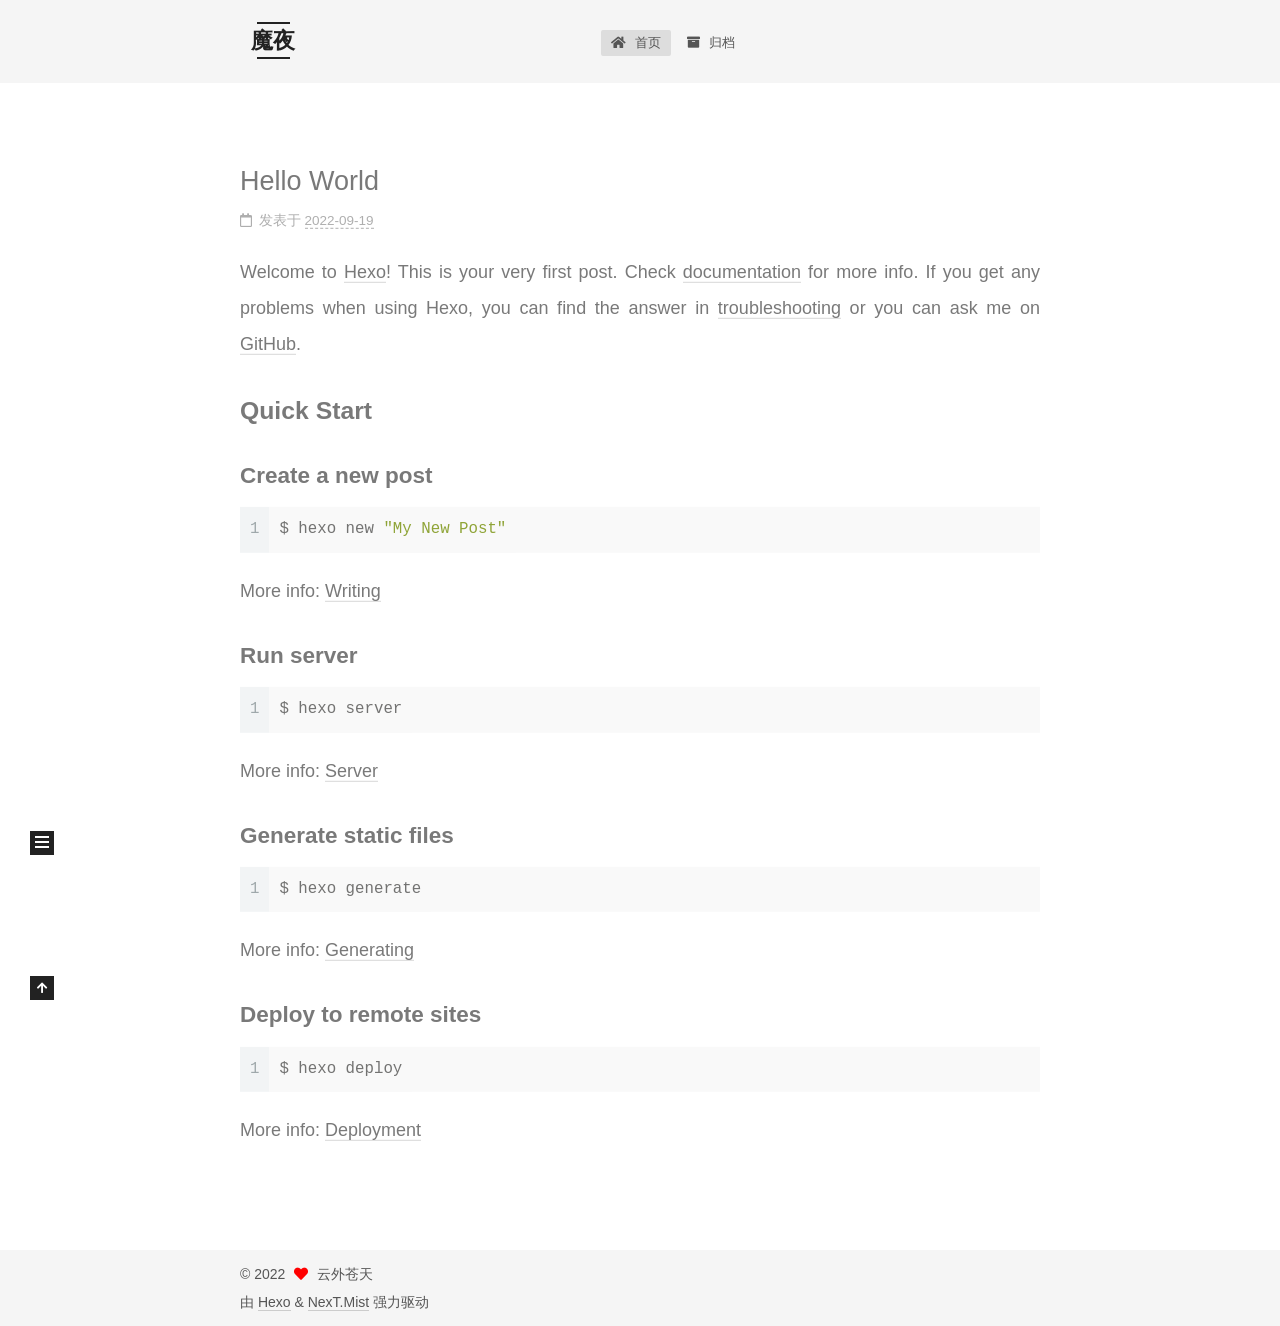
==== index.html @ d3fc6a9f "Site updated: 2022-09-19 22:16:06" ====
<!DOCTYPE html>
<html lang="zh-CN">
<head>
  <meta charset="UTF-8">
<meta name="viewport" content="width=device-width, initial-scale=1, maximum-scale=2">
<meta name="theme-color" content="#222">
<meta name="generator" content="Hexo 6.3.0">
  <link rel="apple-touch-icon" sizes="180x180" href="/images/apple-touch-icon-next.png">
  <link rel="icon" type="image/png" sizes="32x32" href="/images/favicon-32x32-next.png">
  <link rel="icon" type="image/png" sizes="16x16" href="/images/favicon-16x16-next.png">
  <link rel="mask-icon" href="/images/logo.svg" color="#222">

<link rel="stylesheet" href="/css/main.css">


<link rel="stylesheet" href="/lib/font-awesome/css/all.min.css">

<script id="hexo-configurations">
    var NexT = window.NexT || {};
    var CONFIG = {"hostname":"example.com","root":"/","scheme":"Mist","version":"7.8.0","exturl":false,"sidebar":{"position":"left","display":"post","padding":18,"offset":12,"onmobile":false},"copycode":{"enable":false,"show_result":false,"style":null},"back2top":{"enable":true,"sidebar":false,"scrollpercent":false},"bookmark":{"enable":false,"color":"#222","save":"auto"},"fancybox":false,"mediumzoom":false,"lazyload":false,"pangu":false,"comments":{"style":"tabs","active":null,"storage":true,"lazyload":false,"nav":null},"algolia":{"hits":{"per_page":10},"labels":{"input_placeholder":"Search for Posts","hits_empty":"We didn't find any results for the search: ${query}","hits_stats":"${hits} results found in ${time} ms"}},"localsearch":{"enable":false,"trigger":"auto","top_n_per_article":1,"unescape":false,"preload":false},"motion":{"enable":true,"async":false,"transition":{"post_block":"fadeIn","post_header":"slideDownIn","post_body":"slideDownIn","coll_header":"slideLeftIn","sidebar":"slideUpIn"}}};
  </script>

  <meta name="description" content="个人博客，记录技术学习">
<meta property="og:type" content="website">
<meta property="og:title" content="魔夜">
<meta property="og:url" content="http://example.com/index.html">
<meta property="og:site_name" content="魔夜">
<meta property="og:description" content="个人博客，记录技术学习">
<meta property="og:locale" content="zh_CN">
<meta property="article:author" content="云外苍天">
<meta name="twitter:card" content="summary">

<link rel="canonical" href="http://example.com/">


<script id="page-configurations">
  // https://hexo.io/docs/variables.html
  CONFIG.page = {
    sidebar: "",
    isHome : true,
    isPost : false,
    lang   : 'zh-CN'
  };
</script>

  <title>魔夜</title>
  






  <noscript>
  <style>
  .use-motion .brand,
  .use-motion .menu-item,
  .sidebar-inner,
  .use-motion .post-block,
  .use-motion .pagination,
  .use-motion .comments,
  .use-motion .post-header,
  .use-motion .post-body,
  .use-motion .collection-header { opacity: initial; }

  .use-motion .site-title,
  .use-motion .site-subtitle {
    opacity: initial;
    top: initial;
  }

  .use-motion .logo-line-before i { left: initial; }
  .use-motion .logo-line-after i { right: initial; }
  </style>
</noscript>

</head>

<body itemscope itemtype="http://schema.org/WebPage">
  <div class="container use-motion">
    <div class="headband"></div>

    <header class="header" itemscope itemtype="http://schema.org/WPHeader">
      <div class="header-inner"><div class="site-brand-container">
  <div class="site-nav-toggle">
    <div class="toggle" aria-label="切换导航栏">
      <span class="toggle-line toggle-line-first"></span>
      <span class="toggle-line toggle-line-middle"></span>
      <span class="toggle-line toggle-line-last"></span>
    </div>
  </div>

  <div class="site-meta">

    <a href="/" class="brand" rel="start">
      <span class="logo-line-before"><i></i></span>
      <h1 class="site-title">魔夜</h1>
      <span class="logo-line-after"><i></i></span>
    </a>
  </div>

  <div class="site-nav-right">
    <div class="toggle popup-trigger">
    </div>
  </div>
</div>




<nav class="site-nav">
  <ul id="menu" class="main-menu menu">
        <li class="menu-item menu-item-home">

    <a href="/" rel="section"><i class="fa fa-home fa-fw"></i>首页</a>

  </li>
        <li class="menu-item menu-item-archives">

    <a href="/archives/" rel="section"><i class="fa fa-archive fa-fw"></i>归档</a>

  </li>
  </ul>
</nav>




</div>
    </header>

    
  <div class="back-to-top">
    <i class="fa fa-arrow-up"></i>
    <span>0%</span>
  </div>


    <main class="main">
      <div class="main-inner">
        <div class="content-wrap">
          

          <div class="content index posts-expand">
            
      
  
  
  <article itemscope itemtype="http://schema.org/Article" class="post-block" lang="zh-CN">
    <link itemprop="mainEntityOfPage" href="http://example.com/2022/09/19/hello-world/">

    <span hidden itemprop="author" itemscope itemtype="http://schema.org/Person">
      <meta itemprop="image" content="/images/avatar.gif">
      <meta itemprop="name" content="云外苍天">
      <meta itemprop="description" content="个人博客，记录技术学习">
    </span>

    <span hidden itemprop="publisher" itemscope itemtype="http://schema.org/Organization">
      <meta itemprop="name" content="魔夜">
    </span>
      <header class="post-header">
        <h2 class="post-title" itemprop="name headline">
          
            <a href="/2022/09/19/hello-world/" class="post-title-link" itemprop="url">Hello World</a>
        </h2>

        <div class="post-meta">
            <span class="post-meta-item">
              <span class="post-meta-item-icon">
                <i class="far fa-calendar"></i>
              </span>
              <span class="post-meta-item-text">发表于</span>

              <time title="创建时间：2022-09-19 08:40:41" itemprop="dateCreated datePublished" datetime="2022-09-19T08:40:41+08:00">2022-09-19</time>
            </span>

          

        </div>
      </header>

    
    
    
    <div class="post-body" itemprop="articleBody">

      
          <p>Welcome to <a target="_blank" rel="noopener" href="https://hexo.io/">Hexo</a>! This is your very first post. Check <a target="_blank" rel="noopener" href="https://hexo.io/docs/">documentation</a> for more info. If you get any problems when using Hexo, you can find the answer in <a target="_blank" rel="noopener" href="https://hexo.io/docs/troubleshooting.html">troubleshooting</a> or you can ask me on <a target="_blank" rel="noopener" href="https://github.com/hexojs/hexo/issues">GitHub</a>.</p>
<h2 id="Quick-Start"><a href="#Quick-Start" class="headerlink" title="Quick Start"></a>Quick Start</h2><h3 id="Create-a-new-post"><a href="#Create-a-new-post" class="headerlink" title="Create a new post"></a>Create a new post</h3><figure class="highlight bash"><table><tr><td class="gutter"><pre><span class="line">1</span><br></pre></td><td class="code"><pre><span class="line">$ hexo new <span class="string">&quot;My New Post&quot;</span></span><br></pre></td></tr></table></figure>

<p>More info: <a target="_blank" rel="noopener" href="https://hexo.io/docs/writing.html">Writing</a></p>
<h3 id="Run-server"><a href="#Run-server" class="headerlink" title="Run server"></a>Run server</h3><figure class="highlight bash"><table><tr><td class="gutter"><pre><span class="line">1</span><br></pre></td><td class="code"><pre><span class="line">$ hexo server</span><br></pre></td></tr></table></figure>

<p>More info: <a target="_blank" rel="noopener" href="https://hexo.io/docs/server.html">Server</a></p>
<h3 id="Generate-static-files"><a href="#Generate-static-files" class="headerlink" title="Generate static files"></a>Generate static files</h3><figure class="highlight bash"><table><tr><td class="gutter"><pre><span class="line">1</span><br></pre></td><td class="code"><pre><span class="line">$ hexo generate</span><br></pre></td></tr></table></figure>

<p>More info: <a target="_blank" rel="noopener" href="https://hexo.io/docs/generating.html">Generating</a></p>
<h3 id="Deploy-to-remote-sites"><a href="#Deploy-to-remote-sites" class="headerlink" title="Deploy to remote sites"></a>Deploy to remote sites</h3><figure class="highlight bash"><table><tr><td class="gutter"><pre><span class="line">1</span><br></pre></td><td class="code"><pre><span class="line">$ hexo deploy</span><br></pre></td></tr></table></figure>

<p>More info: <a target="_blank" rel="noopener" href="https://hexo.io/docs/one-command-deployment.html">Deployment</a></p>

      
    </div>

    
    
    
      <footer class="post-footer">
        <div class="post-eof"></div>
      </footer>
  </article>
  
  
  


  



          </div>
          

<script>
  window.addEventListener('tabs:register', () => {
    let { activeClass } = CONFIG.comments;
    if (CONFIG.comments.storage) {
      activeClass = localStorage.getItem('comments_active') || activeClass;
    }
    if (activeClass) {
      let activeTab = document.querySelector(`a[href="#comment-${activeClass}"]`);
      if (activeTab) {
        activeTab.click();
      }
    }
  });
  if (CONFIG.comments.storage) {
    window.addEventListener('tabs:click', event => {
      if (!event.target.matches('.tabs-comment .tab-content .tab-pane')) return;
      let commentClass = event.target.classList[1];
      localStorage.setItem('comments_active', commentClass);
    });
  }
</script>

        </div>
          
  
  <div class="toggle sidebar-toggle">
    <span class="toggle-line toggle-line-first"></span>
    <span class="toggle-line toggle-line-middle"></span>
    <span class="toggle-line toggle-line-last"></span>
  </div>

  <aside class="sidebar">
    <div class="sidebar-inner">

      <ul class="sidebar-nav motion-element">
        <li class="sidebar-nav-toc">
          文章目录
        </li>
        <li class="sidebar-nav-overview">
          站点概览
        </li>
      </ul>

      <!--noindex-->
      <div class="post-toc-wrap sidebar-panel">
      </div>
      <!--/noindex-->

      <div class="site-overview-wrap sidebar-panel">
        <div class="site-author motion-element" itemprop="author" itemscope itemtype="http://schema.org/Person">
  <p class="site-author-name" itemprop="name">云外苍天</p>
  <div class="site-description" itemprop="description">个人博客，记录技术学习</div>
</div>
<div class="site-state-wrap motion-element">
  <nav class="site-state">
      <div class="site-state-item site-state-posts">
          <a href="/archives/">
        
          <span class="site-state-item-count">1</span>
          <span class="site-state-item-name">日志</span>
        </a>
      </div>
  </nav>
</div>



      </div>

    </div>
  </aside>
  <div id="sidebar-dimmer"></div>


      </div>
    </main>

    <footer class="footer">
      <div class="footer-inner">
        

        

<div class="copyright">
  
  &copy; 
  <span itemprop="copyrightYear">2022</span>
  <span class="with-love">
    <i class="fa fa-heart"></i>
  </span>
  <span class="author" itemprop="copyrightHolder">云外苍天</span>
</div>
  <div class="powered-by">由 <a href="https://hexo.io/" class="theme-link" rel="noopener" target="_blank">Hexo</a> & <a href="https://mist.theme-next.org/" class="theme-link" rel="noopener" target="_blank">NexT.Mist</a> 强力驱动
  </div>

        








      </div>
    </footer>
  </div>

  
  <script src="/lib/anime.min.js"></script>
  <script src="/lib/velocity/velocity.min.js"></script>
  <script src="/lib/velocity/velocity.ui.min.js"></script>

<script src="/js/utils.js"></script>

<script src="/js/motion.js"></script>


<script src="/js/schemes/muse.js"></script>


<script src="/js/next-boot.js"></script>




  















  

  

</body>
</html>
---- css/main.css ----
:root {
  --body-bg-color: #fff;
  --content-bg-color: #f5f5f5;
  --card-bg-color: #f5f5f5;
  --text-color: #555;
  --blockquote-color: #666;
  --link-color: #555;
  --link-hover-color: #222;
  --brand-color: #222;
  --brand-hover-color: #222;
  --table-row-odd-bg-color: #f9f9f9;
  --table-row-hover-bg-color: #f5f5f5;
  --menu-item-bg-color: #ddd;
  --btn-default-bg: transparent;
  --btn-default-color: var(--link-color);
  --btn-default-border-color: var(--link-color);
  --btn-default-hover-bg: transparent;
  --btn-default-hover-color: var(--link-hover-color);
  --btn-default-hover-border-color: var(--link-hover-color);
}
html {
  line-height: 1.15; /* 1 */
  -webkit-text-size-adjust: 100%; /* 2 */
}
body {
  margin: 0;
}
main {
  display: block;
}
h1 {
  font-size: 2em;
  margin: 0.67em 0;
}
hr {
  box-sizing: content-box; /* 1 */
  height: 0; /* 1 */
  overflow: visible; /* 2 */
}
pre {
  font-family: monospace, monospace; /* 1 */
  font-size: 1em; /* 2 */
}
a {
  background: transparent;
}
abbr[title] {
  border-bottom: none; /* 1 */
  text-decoration: underline; /* 2 */
  text-decoration: underline dotted; /* 2 */
}
b,
strong {
  font-weight: bolder;
}
code,
kbd,
samp {
  font-family: monospace, monospace; /* 1 */
  font-size: 1em; /* 2 */
}
small {
  font-size: 80%;
}
sub,
sup {
  font-size: 75%;
  line-height: 0;
  position: relative;
  vertical-align: baseline;
}
sub {
  bottom: -0.25em;
}
sup {
  top: -0.5em;
}
img {
  border-style: none;
}
button,
input,
optgroup,
select,
textarea {
  font-family: inherit; /* 1 */
  font-size: 100%; /* 1 */
  line-height: 1.15; /* 1 */
  margin: 0; /* 2 */
}
button,
input {
/* 1 */
  overflow: visible;
}
button,
select {
/* 1 */
  text-transform: none;
}
button,
[type='button'],
[type='reset'],
[type='submit'] {
  -webkit-appearance: button;
}
button::-moz-focus-inner,
[type='button']::-moz-focus-inner,
[type='reset']::-moz-focus-inner,
[type='submit']::-moz-focus-inner {
  border-style: none;
  padding: 0;
}
button:-moz-focusring,
[type='button']:-moz-focusring,
[type='reset']:-moz-focusring,
[type='submit']:-moz-focusring {
  outline: 1px dotted ButtonText;
}
fieldset {
  padding: 0.35em 0.75em 0.625em;
}
legend {
  box-sizing: border-box; /* 1 */
  color: inherit; /* 2 */
  display: table; /* 1 */
  max-width: 100%; /* 1 */
  padding: 0; /* 3 */
  white-space: normal; /* 1 */
}
progress {
  vertical-align: baseline;
}
textarea {
  overflow: auto;
}
[type='checkbox'],
[type='radio'] {
  box-sizing: border-box; /* 1 */
  padding: 0; /* 2 */
}
[type='number']::-webkit-inner-spin-button,
[type='number']::-webkit-outer-spin-button {
  height: auto;
}
[type='search'] {
  outline-offset: -2px; /* 2 */
  -webkit-appearance: textfield; /* 1 */
}
[type='search']::-webkit-search-decoration {
  -webkit-appearance: none;
}
::-webkit-file-upload-button {
  font: inherit; /* 2 */
  -webkit-appearance: button; /* 1 */
}
details {
  display: block;
}
summary {
  display: list-item;
}
template {
  display: none;
}
[hidden] {
  display: none;
}
::selection {
  background: #262a30;
  color: #eee;
}
html,
body {
  height: 100%;
}
body {
  background: var(--body-bg-color);
  color: var(--text-color);
  font-family: 'Lato', "PingFang SC", "Microsoft YaHei", sans-serif;
  font-size: 1em;
  line-height: 2;
}
@media (max-width: 991px) {
  body {
    padding-left: 0 !important;
    padding-right: 0 !important;
  }
}
h1,
h2,
h3,
h4,
h5,
h6 {
  font-family: 'Lato', "PingFang SC", "Microsoft YaHei", sans-serif;
  font-weight: bold;
  line-height: 1.5;
  margin: 20px 0 15px;
}
h1 {
  font-size: 1.5em;
}
h2 {
  font-size: 1.375em;
}
h3 {
  font-size: 1.25em;
}
h4 {
  font-size: 1.125em;
}
h5 {
  font-size: 1em;
}
h6 {
  font-size: 0.875em;
}
p {
  margin: 0 0 20px 0;
}
a,
span.exturl {
  border-bottom: 1px solid #ccc;
  color: var(--link-color);
  outline: 0;
  text-decoration: none;
  overflow-wrap: break-word;
  word-wrap: break-word;
  cursor: pointer;
}
a:hover,
span.exturl:hover {
  border-bottom-color: var(--link-hover-color);
  color: var(--link-hover-color);
}
iframe,
img,
video {
  display: block;
  margin-left: auto;
  margin-right: auto;
  max-width: 100%;
}
hr {
  background-image: repeating-linear-gradient(-45deg, #ddd, #ddd 4px, transparent 4px, transparent 8px);
  border: 0;
  height: 3px;
  margin: 40px 0;
}
blockquote {
  border-left: 4px solid #ddd;
  color: var(--blockquote-color);
  margin: 0;
  padding: 0 15px;
}
blockquote cite::before {
  content: '-';
  padding: 0 5px;
}
dt {
  font-weight: bold;
}
dd {
  margin: 0;
  padding: 0;
}
kbd {
  background-color: #f5f5f5;
  background-image: linear-gradient(#eee, #fff, #eee);
  border: 1px solid #ccc;
  border-radius: 0.2em;
  box-shadow: 0.1em 0.1em 0.2em rgba(0,0,0,0.1);
  color: #555;
  font-family: inherit;
  padding: 0.1em 0.3em;
  white-space: nowrap;
}
.table-container {
  overflow: auto;
}
table {
  border-collapse: collapse;
  border-spacing: 0;
  font-size: 0.875em;
  margin: 0 0 20px 0;
  width: 100%;
}
tbody tr:nth-of-type(odd) {
  background: var(--table-row-odd-bg-color);
}
tbody tr:hover {
  background: var(--table-row-hover-bg-color);
}
caption,
th,
td {
  font-weight: normal;
  padding: 8px;
  vertical-align: middle;
}
th,
td {
  border: 1px solid #ddd;
  border-bottom: 3px solid #ddd;
}
th {
  font-weight: 700;
  padding-bottom: 10px;
}
td {
  border-bottom-width: 1px;
}
.btn {
  background: var(--btn-default-bg);
  border: 2px solid var(--btn-default-border-color);
  border-radius: 0;
  color: var(--btn-default-color);
  display: inline-block;
  font-size: 0.875em;
  line-height: 2;
  padding: 0 20px;
  text-decoration: none;
  transition-property: background-color;
  transition-delay: 0s;
  transition-duration: 0.2s;
  transition-timing-function: ease-in-out;
}
.btn:hover {
  background: var(--btn-default-hover-bg);
  border-color: var(--btn-default-hover-border-color);
  color: var(--btn-default-hover-color);
}
.btn + .btn {
  margin: 0 0 8px 8px;
}
.btn .fa-fw {
  text-align: left;
  width: 1.285714285714286em;
}
.toggle {
  line-height: 0;
}
.toggle .toggle-line {
  background: #fff;
  display: inline-block;
  height: 2px;
  left: 0;
  position: relative;
  top: 0;
  transition: all 0.4s;
  vertical-align: top;
  width: 100%;
}
.toggle .toggle-line:not(:first-child) {
  margin-top: 3px;
}
.toggle.toggle-arrow .toggle-line-first {
  left: 50%;
  top: 2px;
  transform: rotate(45deg);
  width: 50%;
}
.toggle.toggle-arrow .toggle-line-middle {
  left: 2px;
  width: 90%;
}
.toggle.toggle-arrow .toggle-line-last {
  left: 50%;
  top: -2px;
  transform: rotate(-45deg);
  width: 50%;
}
.toggle.toggle-close .toggle-line-first {
  transform: rotate(-45deg);
  top: 5px;
}
.toggle.toggle-close .toggle-line-middle {
  opacity: 0;
}
.toggle.toggle-close .toggle-line-last {
  transform: rotate(45deg);
  top: -5px;
}
.highlight,
pre {
  background: #f7f7f7;
  color: #4d4d4c;
  line-height: 1.6;
  margin: 0 auto 20px;
}
pre,
code {
  font-family: consolas, Menlo, monospace, "PingFang SC", "Microsoft YaHei";
}
code {
  background: #eee;
  border-radius: 3px;
  color: #555;
  padding: 2px 4px;
  overflow-wrap: break-word;
  word-wrap: break-word;
}
.highlight *::selection {
  background: #d6d6d6;
}
.highlight pre {
  border: 0;
  margin: 0;
  padding: 10px 0;
}
.highlight table {
  border: 0;
  margin: 0;
  width: auto;
}
.highlight td {
  border: 0;
  padding: 0;
}
.highlight figcaption {
  background: #eff2f3;
  color: #4d4d4c;
  display: flex;
  font-size: 0.875em;
  justify-content: space-between;
  line-height: 1.2;
  padding: 0.5em;
}
.highlight figcaption a {
  color: #4d4d4c;
}
.highlight figcaption a:hover {
  border-bottom-color: #4d4d4c;
}
.highlight .gutter {
  -moz-user-select: none;
  -ms-user-select: none;
  -webkit-user-select: none;
  user-select: none;
}
.highlight .gutter pre {
  background: #eff2f3;
  color: #869194;
  padding-left: 10px;
  padding-right: 10px;
  text-align: right;
}
.highlight .code pre {
  background: #f7f7f7;
  padding-left: 10px;
  width: 100%;
}
.gist table {
  width: auto;
}
.gist table td {
  border: 0;
}
pre {
  overflow: auto;
  padding: 10px;
}
pre code {
  background: none;
  color: #4d4d4c;
  font-size: 0.875em;
  padding: 0;
  text-shadow: none;
}
pre .deletion {
  background: #fdd;
}
pre .addition {
  background: #dfd;
}
pre .meta {
  color: #eab700;
  -moz-user-select: none;
  -ms-user-select: none;
  -webkit-user-select: none;
  user-select: none;
}
pre .comment {
  color: #8e908c;
}
pre .variable,
pre .attribute,
pre .tag,
pre .name,
pre .regexp,
pre .ruby .constant,
pre .xml .tag .title,
pre .xml .pi,
pre .xml .doctype,
pre .html .doctype,
pre .css .id,
pre .css .class,
pre .css .pseudo {
  color: #c82829;
}
pre .number,
pre .preprocessor,
pre .built_in,
pre .builtin-name,
pre .literal,
pre .params,
pre .constant,
pre .command {
  color: #f5871f;
}
pre .ruby .class .title,
pre .css .rules .attribute,
pre .string,
pre .symbol,
pre .value,
pre .inheritance,
pre .header,
pre .ruby .symbol,
pre .xml .cdata,
pre .special,
pre .formula {
  color: #718c00;
}
pre .title,
pre .css .hexcolor {
  color: #3e999f;
}
pre .function,
pre .python .decorator,
pre .python .title,
pre .ruby .function .title,
pre .ruby .title .keyword,
pre .perl .sub,
pre .javascript .title,
pre .coffeescript .title {
  color: #4271ae;
}
pre .keyword,
pre .javascript .function {
  color: #8959a8;
}
.blockquote-center {
  border-left: none;
  margin: 40px 0;
  padding: 0;
  position: relative;
  text-align: center;
}
.blockquote-center .fa {
  display: block;
  opacity: 0.6;
  position: absolute;
  width: 100%;
}
.blockquote-center .fa-quote-left {
  border-top: 1px solid #ccc;
  text-align: left;
  top: -20px;
}
.blockquote-center .fa-quote-right {
  border-bottom: 1px solid #ccc;
  text-align: right;
  bottom: -20px;
}
.blockquote-center p,
.blockquote-center div {
  text-align: center;
}
.post-body .group-picture img {
  margin: 0 auto;
  padding: 0 3px;
}
.group-picture-row {
  margin-bottom: 6px;
  overflow: hidden;
}
.group-picture-column {
  float: left;
  margin-bottom: 10px;
}
.post-body .label {
  color: #555;
  display: inline;
  padding: 0 2px;
}
.post-body .label.default {
  background: #f0f0f0;
}
.post-body .label.primary {
  background: #efe6f7;
}
.post-body .label.info {
  background: #e5f2f8;
}
.post-body .label.success {
  background: #e7f4e9;
}
.post-body .label.warning {
  background: #fcf6e1;
}
.post-body .label.danger {
  background: #fae8eb;
}
.post-body .tabs {
  margin-bottom: 20px;
}
.post-body .tabs,
.tabs-comment {
  display: block;
  padding-top: 10px;
  position: relative;
}
.post-body .tabs ul.nav-tabs,
.tabs-comment ul.nav-tabs {
  display: flex;
  flex-wrap: wrap;
  margin: 0;
  margin-bottom: -1px;
  padding: 0;
}
@media (max-width: 413px) {
  .post-body .tabs ul.nav-tabs,
  .tabs-comment ul.nav-tabs {
    display: block;
    margin-bottom: 5px;
  }
}
.post-body .tabs ul.nav-tabs li.tab,
.tabs-comment ul.nav-tabs li.tab {
  border-bottom: 1px solid #ddd;
  border-left: 1px solid transparent;
  border-right: 1px solid transparent;
  border-top: 3px solid transparent;
  flex-grow: 1;
  list-style-type: none;
  border-radius: 0 0 0 0;
}
@media (max-width: 413px) {
  .post-body .tabs ul.nav-tabs li.tab,
  .tabs-comment ul.nav-tabs li.tab {
    border-bottom: 1px solid transparent;
    border-left: 3px solid transparent;
    border-right: 1px solid transparent;
    border-top: 1px solid transparent;
  }
}
@media (max-width: 413px) {
  .post-body .tabs ul.nav-tabs li.tab,
  .tabs-comment ul.nav-tabs li.tab {
    border-radius: 0;
  }
}
.post-body .tabs ul.nav-tabs li.tab a,
.tabs-comment ul.nav-tabs li.tab a {
  border-bottom: initial;
  display: block;
  line-height: 1.8;
  outline: 0;
  padding: 0.25em 0.75em;
  text-align: center;
  transition-delay: 0s;
  transition-duration: 0.2s;
  transition-timing-function: ease-out;
}
.post-body .tabs ul.nav-tabs li.tab a i,
.tabs-comment ul.nav-tabs li.tab a i {
  width: 1.285714285714286em;
}
.post-body .tabs ul.nav-tabs li.tab.active,
.tabs-comment ul.nav-tabs li.tab.active {
  border-bottom: 1px solid transparent;
  border-left: 1px solid #ddd;
  border-right: 1px solid #ddd;
  border-top: 3px solid #fc6423;
}
@media (max-width: 413px) {
  .post-body .tabs ul.nav-tabs li.tab.active,
  .tabs-comment ul.nav-tabs li.tab.active {
    border-bottom: 1px solid #ddd;
    border-left: 3px solid #fc6423;
    border-right: 1px solid #ddd;
    border-top: 1px solid #ddd;
  }
}
.post-body .tabs ul.nav-tabs li.tab.active a,
.tabs-comment ul.nav-tabs li.tab.active a {
  color: var(--link-color);
  cursor: default;
}
.post-body .tabs .tab-content .tab-pane,
.tabs-comment .tab-content .tab-pane {
  border: 1px solid #ddd;
  border-top: 0;
  padding: 20px 20px 0 20px;
  border-radius: 0;
}
.post-body .tabs .tab-content .tab-pane:not(.active),
.tabs-comment .tab-content .tab-pane:not(.active) {
  display: none;
}
.post-body .tabs .tab-content .tab-pane.active,
.tabs-comment .tab-content .tab-pane.active {
  display: block;
}
.post-body .tabs .tab-content .tab-pane.active:nth-of-type(1),
.tabs-comment .tab-content .tab-pane.active:nth-of-type(1) {
  border-radius: 0 0 0 0;
}
@media (max-width: 413px) {
  .post-body .tabs .tab-content .tab-pane.active:nth-of-type(1),
  .tabs-comment .tab-content .tab-pane.active:nth-of-type(1) {
    border-radius: 0;
  }
}
.post-body .note {
  border-radius: 3px;
  margin-bottom: 20px;
  padding: 1em;
  position: relative;
  border: 1px solid #eee;
  border-left-width: 5px;
}
.post-body .note h2,
.post-body .note h3,
.post-body .note h4,
.post-body .note h5,
.post-body .note h6 {
  margin-top: 0;
  border-bottom: initial;
  margin-bottom: 0;
  padding-top: 0;
}
.post-body .note p:first-child,
.post-body .note ul:first-child,
.post-body .note ol:first-child,
.post-body .note table:first-child,
.post-body .note pre:first-child,
.post-body .note blockquote:first-child,
.post-body .note img:first-child {
  margin-top: 0;
}
.post-body .note p:last-child,
.post-body .note ul:last-child,
.post-body .note ol:last-child,
.post-body .note table:last-child,
.post-body .note pre:last-child,
.post-body .note blockquote:last-child,
.post-body .note img:last-child {
  margin-bottom: 0;
}
.post-body .note.default {
  border-left-color: #777;
}
.post-body .note.default h2,
.post-body .note.default h3,
.post-body .note.default h4,
.post-body .note.default h5,
.post-body .note.default h6 {
  color: #777;
}
.post-body .note.primary {
  border-left-color: #6f42c1;
}
.post-body .note.primary h2,
.post-body .note.primary h3,
.post-body .note.primary h4,
.post-body .note.primary h5,
.post-body .note.primary h6 {
  color: #6f42c1;
}
.post-body .note.info {
  border-left-color: #428bca;
}
.post-body .note.info h2,
.post-body .note.info h3,
.post-body .note.info h4,
.post-body .note.info h5,
.post-body .note.info h6 {
  color: #428bca;
}
.post-body .note.success {
  border-left-color: #5cb85c;
}
.post-body .note.success h2,
.post-body .note.success h3,
.post-body .note.success h4,
.post-body .note.success h5,
.post-body .note.success h6 {
  color: #5cb85c;
}
.post-body .note.warning {
  border-left-color: #f0ad4e;
}
.post-body .note.warning h2,
.post-body .note.warning h3,
.post-body .note.warning h4,
.post-body .note.warning h5,
.post-body .note.warning h6 {
  color: #f0ad4e;
}
.post-body .note.danger {
  border-left-color: #d9534f;
}
.post-body .note.danger h2,
.post-body .note.danger h3,
.post-body .note.danger h4,
.post-body .note.danger h5,
.post-body .note.danger h6 {
  color: #d9534f;
}
.pagination .prev,
.pagination .next,
.pagination .page-number,
.pagination .space {
  display: inline-block;
  margin: 0 10px;
  padding: 0 11px;
  position: relative;
  top: -1px;
}
@media (max-width: 767px) {
  .pagination .prev,
  .pagination .next,
  .pagination .page-number,
  .pagination .space {
    margin: 0 5px;
  }
}
.pagination {
  border-top: 1px solid #eee;
  margin: 120px 0 0;
  text-align: center;
}
.pagination .prev,
.pagination .next,
.pagination .page-number {
  border-bottom: 0;
  border-top: 1px solid #eee;
  transition-property: border-color;
  transition-delay: 0s;
  transition-duration: 0.2s;
  transition-timing-function: ease-in-out;
}
.pagination .prev:hover,
.pagination .next:hover,
.pagination .page-number:hover {
  border-top-color: #222;
}
.pagination .space {
  margin: 0;
  padding: 0;
}
.pagination .prev {
  margin-left: 0;
}
.pagination .next {
  margin-right: 0;
}
.pagination .page-number.current {
  background: #ccc;
  border-top-color: #ccc;
  color: #fff;
}
@media (max-width: 767px) {
  .pagination {
    border-top: none;
  }
  .pagination .prev,
  .pagination .next,
  .pagination .page-number {
    border-bottom: 1px solid #eee;
    border-top: 0;
    margin-bottom: 10px;
    padding: 0 10px;
  }
  .pagination .prev:hover,
  .pagination .next:hover,
  .pagination .page-number:hover {
    border-bottom-color: #222;
  }
}
.comments {
  margin-top: 60px;
  overflow: hidden;
}
.comment-button-group {
  display: flex;
  flex-wrap: wrap-reverse;
  justify-content: center;
  margin: 1em 0;
}
.comment-button-group .comment-button {
  margin: 0.1em 0.2em;
}
.comment-button-group .comment-button.active {
  background: var(--btn-default-hover-bg);
  border-color: var(--btn-default-hover-border-color);
  color: var(--btn-default-hover-color);
}
.comment-position {
  display: none;
}
.comment-position.active {
  display: block;
}
.tabs-comment {
  background: var(--content-bg-color);
  margin-top: 4em;
  padding-top: 0;
}
.tabs-comment .comments {
  border: 0;
  box-shadow: none;
  margin-top: 0;
  padding-top: 0;
}
.container {
  min-height: 100%;
  position: relative;
}
.main-inner {
  margin: 0 auto;
  width: 700px;
}
@media (min-width: 1200px) {
  .main-inner {
    width: 800px;
  }
}
@media (min-width: 1600px) {
  .main-inner {
    width: 900px;
  }
}
@media (max-width: 767px) {
  .content-wrap {
    padding: 0 20px;
  }
}
.header {
  background: transparent;
}
.header-inner {
  margin: 0 auto;
  width: 700px;
}
@media (min-width: 1200px) {
  .header-inner {
    width: 800px;
  }
}
@media (min-width: 1600px) {
  .header-inner {
    width: 900px;
  }
}
.site-brand-container {
  display: flex;
  flex-shrink: 0;
  padding: 0 10px;
}
.headband {
  background: #222;
  height: 3px;
}
.site-meta {
  flex-grow: 1;
  text-align: left;
}
@media (max-width: 767px) {
  .site-meta {
    text-align: center;
  }
}
.brand {
  border-bottom: none;
  color: var(--brand-color);
  display: inline-block;
  line-height: 1.375em;
  padding: 0 40px;
  position: relative;
}
.brand:hover {
  color: var(--brand-hover-color);
}
.site-title {
  font-family: 'Lato', "PingFang SC", "Microsoft YaHei", sans-serif;
  font-size: 1.375em;
  font-weight: normal;
  margin: 0;
}
.site-subtitle {
  color: #999;
  font-size: 0.8125em;
  margin: 10px 0;
}
.use-motion .brand {
  opacity: 0;
}
.use-motion .site-title,
.use-motion .site-subtitle,
.use-motion .custom-logo-image {
  opacity: 0;
  position: relative;
  top: -10px;
}
.site-nav-toggle,
.site-nav-right {
  display: none;
}
@media (max-width: 767px) {
  .site-nav-toggle,
  .site-nav-right {
    display: flex;
    flex-direction: column;
    justify-content: center;
  }
}
.site-nav-toggle .toggle,
.site-nav-right .toggle {
  color: var(--text-color);
  padding: 10px;
  width: 22px;
}
.site-nav-toggle .toggle .toggle-line,
.site-nav-right .toggle .toggle-line {
  background: var(--text-color);
  border-radius: 1px;
}
.site-nav {
  display: block;
}
@media (max-width: 767px) {
  .site-nav {
    clear: both;
    display: none;
  }
}
.site-nav.site-nav-on {
  display: block;
}
.menu {
  margin-top: 20px;
  padding-left: 0;
  text-align: center;
}
.menu-item {
  display: inline-block;
  list-style: none;
  margin: 0 10px;
}
@media (max-width: 767px) {
  .menu-item {
    display: block;
    margin-top: 10px;
  }
  .menu-item.menu-item-search {
    display: none;
  }
}
.menu-item a,
.menu-item span.exturl {
  border-bottom: 0;
  display: block;
  font-size: 0.8125em;
  transition-property: border-color;
  transition-delay: 0s;
  transition-duration: 0.2s;
  transition-timing-function: ease-in-out;
}
@media (hover: none) {
  .menu-item a:hover,
  .menu-item span.exturl:hover {
    border-bottom-color: transparent !important;
  }
}
.menu-item .fa,
.menu-item .fab,
.menu-item .far,
.menu-item .fas {
  margin-right: 8px;
}
.menu-item .badge {
  display: inline-block;
  font-weight: bold;
  line-height: 1;
  margin-left: 0.35em;
  margin-top: 0.35em;
  text-align: center;
  white-space: nowrap;
}
@media (max-width: 767px) {
  .menu-item .badge {
    float: right;
    margin-left: 0;
  }
}
.menu-item-active a,
.menu .menu-item a:hover,
.menu .menu-item span.exturl:hover {
  background: var(--menu-item-bg-color);
}
.use-motion .menu-item {
  opacity: 0;
}
.sidebar {
  background: #222;
  bottom: 0;
  box-shadow: inset 0 2px 6px #000;
  position: fixed;
  top: 0;
}
@media (max-width: 991px) {
  .sidebar {
    display: none;
  }
}
.sidebar-inner {
  color: #999;
  padding: 18px 10px;
  text-align: center;
}
.cc-license {
  margin-top: 10px;
  text-align: center;
}
.cc-license .cc-opacity {
  border-bottom: none;
  opacity: 0.7;
}
.cc-license .cc-opacity:hover {
  opacity: 0.9;
}
.cc-license img {
  display: inline-block;
}
.site-author-image {
  border: 2px solid #333;
  display: block;
  margin: 0 auto;
  max-width: 96px;
  padding: 2px;
}
.site-author-name {
  color: #f5f5f5;
  font-weight: normal;
  margin: 5px 0 0;
  text-align: center;
}
.site-description {
  color: #999;
  font-size: 1em;
  margin-top: 5px;
  text-align: center;
}
.links-of-author {
  margin-top: 15px;
}
.links-of-author a,
.links-of-author span.exturl {
  border-bottom-color: #555;
  display: inline-block;
  font-size: 0.8125em;
  margin-bottom: 10px;
  margin-right: 10px;
  vertical-align: middle;
}
.links-of-author a::before,
.links-of-author span.exturl::before {
  background: #d00aff;
  border-radius: 50%;
  content: ' ';
  display: inline-block;
  height: 4px;
  margin-right: 3px;
  vertical-align: middle;
  width: 4px;
}
.sidebar-button {
  margin-top: 15px;
}
.sidebar-button a {
  border: 1px solid #fc6423;
  border-radius: 4px;
  color: #fc6423;
  display: inline-block;
  padding: 0 15px;
}
.sidebar-button a .fa,
.sidebar-button a .fab,
.sidebar-button a .far,
.sidebar-button a .fas {
  margin-right: 5px;
}
.sidebar-button a:hover {
  background: #fc6423;
  border: 1px solid #fc6423;
  color: #fff;
}
.sidebar-button a:hover .fa,
.sidebar-button a:hover .fab,
.sidebar-button a:hover .far,
.sidebar-button a:hover .fas {
  color: #fff;
}
.links-of-blogroll {
  font-size: 0.8125em;
  margin-top: 10px;
}
.links-of-blogroll-title {
  font-size: 0.875em;
  font-weight: 600;
  margin-top: 0;
}
.links-of-blogroll-list {
  list-style: none;
  margin: 0;
  padding: 0;
}
#sidebar-dimmer {
  display: none;
}
@media (max-width: 767px) {
  #sidebar-dimmer {
    background: #000;
    display: block;
    height: 100%;
    left: 100%;
    opacity: 0;
    position: fixed;
    top: 0;
    width: 100%;
    z-index: 1100;
  }
  .sidebar-active + #sidebar-dimmer {
    opacity: 0.7;
    transform: translateX(-100%);
    transition: opacity 0.5s;
  }
}
.sidebar-nav {
  margin: 0;
  padding-bottom: 20px;
  padding-left: 0;
}
.sidebar-nav li {
  border-bottom: 1px solid transparent;
  color: #666;
  cursor: pointer;
  display: inline-block;
  font-size: 0.875em;
}
.sidebar-nav li.sidebar-nav-overview {
  margin-left: 10px;
}
.sidebar-nav li:hover {
  color: #f5f5f5;
}
.sidebar-nav .sidebar-nav-active {
  border-bottom-color: #87daff;
  color: #87daff;
}
.sidebar-nav .sidebar-nav-active:hover {
  color: #87daff;
}
.sidebar-panel {
  display: none;
  overflow-x: hidden;
  overflow-y: auto;
}
.sidebar-panel-active {
  display: block;
}
.sidebar-toggle {
  background: #222;
  bottom: 45px;
  cursor: pointer;
  height: 14px;
  left: 30px;
  padding: 5px;
  position: fixed;
  width: 14px;
  z-index: 1300;
}
@media (max-width: 991px) {
  .sidebar-toggle {
    left: 20px;
    opacity: 0.8;
    display: none;
  }
}
.sidebar-toggle:hover .toggle-line {
  background: #87daff;
}
.post-toc {
  font-size: 0.875em;
}
.post-toc ol {
  list-style: none;
  margin: 0;
  padding: 0 2px 5px 10px;
  text-align: left;
}
.post-toc ol > ol {
  padding-left: 0;
}
.post-toc ol a {
  transition-property: all;
  transition-delay: 0s;
  transition-duration: 0.2s;
  transition-timing-function: ease-in-out;
}
.post-toc .nav-item {
  line-height: 1.8;
  overflow: hidden;
  text-overflow: ellipsis;
  white-space: nowrap;
}
.post-toc .nav .nav-child {
  display: none;
}
.post-toc .nav .active > .nav-child {
  display: block;
}
.post-toc .nav .active-current > .nav-child {
  display: block;
}
.post-toc .nav .active-current > .nav-child > .nav-item {
  display: block;
}
.post-toc .nav .active > a {
  border-bottom-color: #87daff;
  color: #87daff;
}
.post-toc .nav .active-current > a {
  color: #87daff;
}
.post-toc .nav .active-current > a:hover {
  color: #87daff;
}
.site-state {
  display: flex;
  justify-content: center;
  line-height: 1.4;
  margin-top: 10px;
  overflow: hidden;
  text-align: center;
  white-space: nowrap;
}
.site-state-item {
  padding: 0 15px;
}
.site-state-item:not(:first-child) {
  border-left: 1px solid #333;
}
.site-state-item a {
  border-bottom: none;
}
.site-state-item-count {
  display: block;
  font-size: 1.25em;
  font-weight: 600;
  text-align: center;
}
.site-state-item-name {
  color: inherit;
  font-size: 0.875em;
}
.footer {
  color: #999;
  font-size: 0.875em;
  padding: 20px 0;
}
.footer.footer-fixed {
  bottom: 0;
  left: 0;
  position: absolute;
  right: 0;
}
.footer-inner {
  box-sizing: border-box;
  margin: 0 auto;
  text-align: center;
  width: 700px;
}
@media (min-width: 1200px) {
  .footer-inner {
    width: 800px;
  }
}
@media (min-width: 1600px) {
  .footer-inner {
    width: 900px;
  }
}
.languages {
  display: inline-block;
  font-size: 1.125em;
  position: relative;
}
.languages .lang-select-label span {
  margin: 0 0.5em;
}
.languages .lang-select {
  height: 100%;
  left: 0;
  opacity: 0;
  position: absolute;
  top: 0;
  width: 100%;
}
.with-love {
  color: #ff0000;
  display: inline-block;
  margin: 0 5px;
}
.powered-by,
.theme-info {
  display: inline-block;
}
@-moz-keyframes iconAnimate {
  0%, 100% {
    transform: scale(1);
  }
  10%, 30% {
    transform: scale(0.9);
  }
  20%, 40%, 60%, 80% {
    transform: scale(1.1);
  }
  50%, 70% {
    transform: scale(1.1);
  }
}
@-webkit-keyframes iconAnimate {
  0%, 100% {
    transform: scale(1);
  }
  10%, 30% {
    transform: scale(0.9);
  }
  20%, 40%, 60%, 80% {
    transform: scale(1.1);
  }
  50%, 70% {
    transform: scale(1.1);
  }
}
@-o-keyframes iconAnimate {
  0%, 100% {
    transform: scale(1);
  }
  10%, 30% {
    transform: scale(0.9);
  }
  20%, 40%, 60%, 80% {
    transform: scale(1.1);
  }
  50%, 70% {
    transform: scale(1.1);
  }
}
@keyframes iconAnimate {
  0%, 100% {
    transform: scale(1);
  }
  10%, 30% {
    transform: scale(0.9);
  }
  20%, 40%, 60%, 80% {
    transform: scale(1.1);
  }
  50%, 70% {
    transform: scale(1.1);
  }
}
.back-to-top {
  font-size: 12px;
  text-align: center;
  transition-delay: 0s;
  transition-duration: 0.2s;
  transition-timing-function: ease-in-out;
}
.back-to-top {
  background: #222;
  bottom: -100px;
  box-sizing: border-box;
  color: #fff;
  cursor: pointer;
  left: 30px;
  opacity: 1;
  padding: 0 6px;
  position: fixed;
  transition-property: bottom;
  z-index: 1300;
  width: 24px;
}
.back-to-top span {
  display: none;
}
.back-to-top:hover {
  color: #87daff;
}
.back-to-top.back-to-top-on {
  bottom: 19px;
}
@media (max-width: 991px) {
  .back-to-top {
    left: 20px;
    opacity: 0.8;
  }
}
.post-body {
  font-family: 'Lato', "PingFang SC", "Microsoft YaHei", sans-serif;
  overflow-wrap: break-word;
  word-wrap: break-word;
}
@media (min-width: 1200px) {
  .post-body {
    font-size: 1.125em;
  }
}
.post-body .exturl .fa {
  font-size: 0.875em;
  margin-left: 4px;
}
.post-body .image-caption,
.post-body .figure .caption {
  color: #999;
  font-size: 0.875em;
  font-weight: bold;
  line-height: 1;
  margin: -20px auto 15px;
  text-align: center;
}
.post-sticky-flag {
  display: inline-block;
  transform: rotate(30deg);
}
.post-button {
  margin-top: 40px;
  text-align: center;
}
.use-motion .post-block,
.use-motion .pagination,
.use-motion .comments {
  opacity: 0;
}
.use-motion .post-header {
  opacity: 0;
}
.use-motion .post-body {
  opacity: 0;
}
.use-motion .collection-header {
  opacity: 0;
}
.posts-collapse {
  margin-left: 35px;
  position: relative;
}
@media (max-width: 767px) {
  .posts-collapse {
    margin-left: 0px;
    margin-right: 0px;
  }
}
.posts-collapse .collection-title {
  font-size: 1.125em;
  position: relative;
}
.posts-collapse .collection-title::before {
  background: #999;
  border: 1px solid #fff;
  border-radius: 50%;
  content: ' ';
  height: 10px;
  left: 0;
  margin-left: -6px;
  margin-top: -4px;
  position: absolute;
  top: 50%;
  width: 10px;
}
.posts-collapse .collection-year {
  font-size: 1.5em;
  font-weight: bold;
  margin: 60px 0;
  position: relative;
}
.posts-collapse .collection-year::before {
  background: #bbb;
  border-radius: 50%;
  content: ' ';
  height: 8px;
  left: 0;
  margin-left: -4px;
  margin-top: -4px;
  position: absolute;
  top: 50%;
  width: 8px;
}
.posts-collapse .collection-header {
  display: block;
  margin: 0 0 0 20px;
}
.posts-collapse .collection-header small {
  color: #bbb;
  margin-left: 5px;
}
.posts-collapse .post-header {
  border-bottom: 1px dashed #ccc;
  margin: 30px 0;
  padding-left: 15px;
  position: relative;
  transition-property: border;
  transition-delay: 0s;
  transition-duration: 0.2s;
  transition-timing-function: ease-in-out;
}
.posts-collapse .post-header::before {
  background: #bbb;
  border: 1px solid #fff;
  border-radius: 50%;
  content: ' ';
  height: 6px;
  left: 0;
  margin-left: -4px;
  position: absolute;
  top: 0.75em;
  transition-property: background;
  width: 6px;
  transition-delay: 0s;
  transition-duration: 0.2s;
  transition-timing-function: ease-in-out;
}
.posts-collapse .post-header:hover {
  border-bottom-color: #666;
}
.posts-collapse .post-header:hover::before {
  background: #222;
}
.posts-collapse .post-meta {
  display: inline;
  font-size: 0.75em;
  margin-right: 10px;
}
.posts-collapse .post-title {
  display: inline;
}
.posts-collapse .post-title a,
.posts-collapse .post-title span.exturl {
  border-bottom: none;
  color: var(--link-color);
}
.posts-collapse .post-title .fa-external-link-alt {
  font-size: 0.875em;
  margin-left: 5px;
}
.posts-collapse::before {
  background: #f5f5f5;
  content: ' ';
  height: 100%;
  left: 0;
  margin-left: -2px;
  position: absolute;
  top: 1.25em;
  width: 4px;
}
.post-eof {
  background: #ccc;
  height: 1px;
  margin: 80px auto 60px;
  text-align: center;
  width: 8%;
}
.post-block:last-of-type .post-eof {
  display: none;
}
.content {
  padding-top: 40px;
}
@media (min-width: 992px) {
  .post-body {
    text-align: justify;
  }
}
@media (max-width: 991px) {
  .post-body {
    text-align: justify;
  }
}
.post-body h1,
.post-body h2,
.post-body h3,
.post-body h4,
.post-body h5,
.post-body h6 {
  padding-top: 10px;
}
.post-body h1 .header-anchor,
.post-body h2 .header-anchor,
.post-body h3 .header-anchor,
.post-body h4 .header-anchor,
.post-body h5 .header-anchor,
.post-body h6 .header-anchor {
  border-bottom-style: none;
  color: #ccc;
  float: right;
  margin-left: 10px;
  visibility: hidden;
}
.post-body h1 .header-anchor:hover,
.post-body h2 .header-anchor:hover,
.post-body h3 .header-anchor:hover,
.post-body h4 .header-anchor:hover,
.post-body h5 .header-anchor:hover,
.post-body h6 .header-anchor:hover {
  color: inherit;
}
.post-body h1:hover .header-anchor,
.post-body h2:hover .header-anchor,
.post-body h3:hover .header-anchor,
.post-body h4:hover .header-anchor,
.post-body h5:hover .header-anchor,
.post-body h6:hover .header-anchor {
  visibility: visible;
}
.post-body iframe,
.post-body img,
.post-body video {
  margin-bottom: 20px;
}
.post-body .video-container {
  height: 0;
  margin-bottom: 20px;
  overflow: hidden;
  padding-top: 75%;
  position: relative;
  width: 100%;
}
.post-body .video-container iframe,
.post-body .video-container object,
.post-body .video-container embed {
  height: 100%;
  left: 0;
  margin: 0;
  position: absolute;
  top: 0;
  width: 100%;
}
.post-gallery {
  align-items: center;
  display: grid;
  grid-gap: 10px;
  grid-template-columns: 1fr 1fr 1fr;
  margin-bottom: 20px;
}
@media (max-width: 767px) {
  .post-gallery {
    grid-template-columns: 1fr 1fr;
  }
}
.post-gallery a {
  border: 0;
}
.post-gallery img {
  margin: 0;
}
.posts-expand .post-header {
  font-size: 1.125em;
}
.posts-expand .post-title {
  font-size: 1.5em;
  font-weight: normal;
  margin: initial;
  text-align: center;
  overflow-wrap: break-word;
  word-wrap: break-word;
}
.posts-expand .post-title-link {
  border-bottom: none;
  color: var(--link-color);
  display: inline-block;
  position: relative;
  vertical-align: top;
}
.posts-expand .post-title-link::before {
  background: var(--link-color);
  bottom: 0;
  content: '';
  height: 2px;
  left: 0;
  position: absolute;
  transform: scaleX(0);
  visibility: hidden;
  width: 100%;
  transition-delay: 0s;
  transition-duration: 0.2s;
  transition-timing-function: ease-in-out;
}
.posts-expand .post-title-link:hover::before {
  transform: scaleX(1);
  visibility: visible;
}
.posts-expand .post-title-link .fa-external-link-alt {
  font-size: 0.875em;
  margin-left: 5px;
}
.posts-expand .post-meta {
  color: #999;
  font-family: 'Lato', "PingFang SC", "Microsoft YaHei", sans-serif;
  font-size: 0.75em;
  margin: 3px 0 60px 0;
  text-align: center;
}
.posts-expand .post-meta .post-description {
  font-size: 0.875em;
  margin-top: 2px;
}
.posts-expand .post-meta time {
  border-bottom: 1px dashed #999;
  cursor: pointer;
}
.post-meta .post-meta-item + .post-meta-item::before {
  content: '|';
  margin: 0 0.5em;
}
.post-meta-divider {
  margin: 0 0.5em;
}
.post-meta-item-icon {
  margin-right: 3px;
}
@media (max-width: 991px) {
  .post-meta-item-icon {
    display: inline-block;
  }
}
@media (max-width: 991px) {
  .post-meta-item-text {
    display: none;
  }
}
.post-nav {
  border-top: 1px solid #eee;
  display: flex;
  justify-content: space-between;
  margin-top: 15px;
  padding: 10px 5px 0;
}
.post-nav-item {
  flex: 1;
}
.post-nav-item a {
  border-bottom: none;
  display: block;
  font-size: 0.875em;
  line-height: 1.6;
  position: relative;
}
.post-nav-item a:active {
  top: 2px;
}
.post-nav-item .fa {
  font-size: 0.75em;
}
.post-nav-item:first-child {
  margin-right: 15px;
}
.post-nav-item:first-child .fa {
  margin-right: 5px;
}
.post-nav-item:last-child {
  margin-left: 15px;
  text-align: right;
}
.post-nav-item:last-child .fa {
  margin-left: 5px;
}
.rtl.post-body p,
.rtl.post-body a,
.rtl.post-body h1,
.rtl.post-body h2,
.rtl.post-body h3,
.rtl.post-body h4,
.rtl.post-body h5,
.rtl.post-body h6,
.rtl.post-body li,
.rtl.post-body ul,
.rtl.post-body ol {
  direction: rtl;
  font-family: UKIJ Ekran;
}
.rtl.post-title {
  font-family: UKIJ Ekran;
}
.post-tags {
  margin-top: 40px;
  text-align: center;
}
.post-tags a {
  display: inline-block;
  font-size: 0.8125em;
}
.post-tags a:not(:last-child) {
  margin-right: 10px;
}
.post-widgets {
  border-top: 1px solid #eee;
  margin-top: 15px;
  text-align: center;
}
.wp_rating {
  height: 20px;
  line-height: 20px;
  margin-top: 10px;
  padding-top: 6px;
  text-align: center;
}
.social-like {
  display: flex;
  font-size: 0.875em;
  justify-content: center;
  text-align: center;
}
.reward-container {
  margin: 20px auto;
  padding: 10px 0;
  text-align: center;
  width: 90%;
}
.reward-container button {
  background: transparent;
  border: 1px solid #fc6423;
  border-radius: 0;
  color: #fc6423;
  cursor: pointer;
  line-height: 2;
  outline: 0;
  padding: 0 15px;
  vertical-align: text-top;
}
.reward-container button:hover {
  background: #fc6423;
  border: 1px solid transparent;
  color: #fa9366;
}
#qr {
  padding-top: 20px;
}
#qr a {
  border: 0;
}
#qr img {
  display: inline-block;
  margin: 0.8em 2em 0 2em;
  max-width: 100%;
  width: 180px;
}
#qr p {
  text-align: center;
}
.category-all-page .category-all-title {
  text-align: center;
}
.category-all-page .category-all {
  margin-top: 20px;
}
.category-all-page .category-list {
  list-style: none;
  margin: 0;
  padding: 0;
}
.category-all-page .category-list-item {
  margin: 5px 10px;
}
.category-all-page .category-list-count {
  color: #bbb;
}
.category-all-page .category-list-count::before {
  content: ' (';
  display: inline;
}
.category-all-page .category-list-count::after {
  content: ') ';
  display: inline;
}
.category-all-page .category-list-child {
  padding-left: 10px;
}
.event-list {
  padding: 0;
}
.event-list hr {
  background: #222;
  margin: 20px 0 45px 0;
}
.event-list hr::after {
  background: #222;
  color: #fff;
  content: 'NOW';
  display: inline-block;
  font-weight: bold;
  padding: 0 5px;
  text-align: right;
}
.event-list .event {
  background: #222;
  margin: 20px 0;
  min-height: 40px;
  padding: 15px 0 15px 10px;
}
.event-list .event .event-summary {
  color: #fff;
  margin: 0;
  padding-bottom: 3px;
}
.event-list .event .event-summary::before {
  animation: dot-flash 1s alternate infinite ease-in-out;
  color: #fff;
  content: '\f111';
  display: inline-block;
  font-size: 10px;
  margin-right: 25px;
  vertical-align: middle;
  font-family: 'Font Awesome 5 Free';
  font-weight: 900;
}
.event-list .event .event-relative-time {
  color: #bbb;
  display: inline-block;
  font-size: 12px;
  font-weight: normal;
  padding-left: 12px;
}
.event-list .event .event-details {
  color: #fff;
  display: block;
  line-height: 18px;
  margin-left: 56px;
  padding-bottom: 6px;
  padding-top: 3px;
  text-indent: -24px;
}
.event-list .event .event-details::before {
  color: #fff;
  display: inline-block;
  margin-right: 9px;
  text-align: center;
  text-indent: 0;
  width: 14px;
  font-family: 'Font Awesome 5 Free';
  font-weight: 900;
}
.event-list .event .event-details.event-location::before {
  content: '\f041';
}
.event-list .event .event-details.event-duration::before {
  content: '\f017';
}
.event-list .event-past {
  background: #f5f5f5;
}
.event-list .event-past .event-summary,
.event-list .event-past .event-details {
  color: #bbb;
  opacity: 0.9;
}
.event-list .event-past .event-summary::before,
.event-list .event-past .event-details::before {
  animation: none;
  color: #bbb;
}
@-moz-keyframes dot-flash {
  from {
    opacity: 1;
    transform: scale(1);
  }
  to {
    opacity: 0;
    transform: scale(0.8);
  }
}
@-webkit-keyframes dot-flash {
  from {
    opacity: 1;
    transform: scale(1);
  }
  to {
    opacity: 0;
    transform: scale(0.8);
  }
}
@-o-keyframes dot-flash {
  from {
    opacity: 1;
    transform: scale(1);
  }
  to {
    opacity: 0;
    transform: scale(0.8);
  }
}
@keyframes dot-flash {
  from {
    opacity: 1;
    transform: scale(1);
  }
  to {
    opacity: 0;
    transform: scale(0.8);
  }
}
ul.breadcrumb {
  font-size: 0.75em;
  list-style: none;
  margin: 1em 0;
  padding: 0 2em;
  text-align: center;
}
ul.breadcrumb li {
  display: inline;
}
ul.breadcrumb li + li::before {
  content: '/\00a0';
  font-weight: normal;
  padding: 0.5em;
}
ul.breadcrumb li + li:last-child {
  font-weight: bold;
}
.tag-cloud {
  text-align: center;
}
.tag-cloud a {
  display: inline-block;
  margin: 10px;
}
.tag-cloud a:hover {
  color: var(--link-hover-color) !important;
}
hr {
  height: 2px;
  margin: 20px 0;
}
.btn {
  padding: 0 10px;
}
.headband {
  display: none;
}
.main-inner {
  padding-bottom: 80px;
}
@media (max-width: 767px) {
  .main-inner {
    width: auto;
  }
}
.content {
  padding-top: 80px;
}
@media (max-width: 767px) {
  .content {
    padding-top: 60px;
  }
}
.pagination {
  margin: 120px 0 0;
  text-align: left;
}
@media (max-width: 767px) {
  .pagination {
    margin: 80px 10px 0;
    text-align: center;
  }
}
.footer {
  background: var(--content-bg-color);
  color: var(--text-color);
  padding: 10px 0;
}
.footer-inner {
  text-align: left;
}
@media (max-width: 767px) {
  .footer-inner {
    text-align: center;
    width: auto;
  }
}
.header {
  background: var(--content-bg-color);
}
.header-inner {
  align-items: center;
  display: flex;
  padding: 20px 0;
}
@media (max-width: 767px) {
  .header-inner {
    display: block;
    padding: 10px 0;
    width: auto;
  }
}
.site-meta {
  line-height: normal;
}
.site-meta .brand {
  padding: 2px 1px;
}
@media (max-width: 767px) {
  .site-meta .brand {
    display: block;
  }
}
.site-meta .site-title {
  font-weight: bolder;
}
.logo-line-before,
.logo-line-after {
  display: block;
  margin: 0 auto;
  overflow: hidden;
  width: 75%;
}
@media (max-width: 767px) {
  .logo-line-before,
  .logo-line-after {
    display: none;
  }
}
.logo-line-before i,
.logo-line-after i {
  background: var(--brand-color);
  display: block;
  height: 2px;
  position: relative;
}
.use-motion .logo-line-before i {
  left: -100%;
}
.use-motion .logo-line-after i {
  right: -100%;
}
.site-subtitle {
  display: none;
}
.site-nav {
  flex-grow: 1;
}
@media (max-width: 767px) {
  .site-nav {
    padding: 10px 10px 0;
  }
}
.menu {
  margin: 0;
}
.menu .menu-item {
  margin: 0;
}
@media (max-width: 767px) {
  .menu .menu-item {
    margin-top: 5px;
  }
}
.menu .menu-item a,
.menu .menu-item span.exturl {
  border-radius: 2px;
  padding: 0 10px;
  transition-property: background;
}
@media (max-width: 767px) {
  .menu .menu-item a,
  .menu .menu-item span.exturl {
    text-align: left;
  }
}
.menu .menu-item .badge {
  background: #fff;
  border-radius: 10px;
  color: #555;
  padding: 1px 4px;
  text-shadow: 1px 1px 0 rgba(0,0,0,0.1);
}
.posts-expand.index .post-title,
.posts-expand.index .post-meta {
  text-align: left;
}
@media (max-width: 767px) {
  .posts-expand.index .post-title,
  .posts-expand.index .post-meta {
    text-align: center;
  }
}
.posts-expand.index .post-meta {
  margin: 5px 0 20px 0;
}
.posts-expand .post-eof {
  display: none;
}
.posts-expand .post-block:not(:first-child) {
  margin-top: 120px;
}
.posts-expand .post-title,
.posts-expand .post-meta {
  text-align: center;
}
.posts-expand .post-body img {
  margin-left: 0;
}
.posts-expand .post-tags {
  text-align: left;
}
.posts-expand .post-tags a {
  background: #f5f5f5;
  border-bottom: none;
  padding: 1px 5px;
}
.posts-expand .post-tags a:hover {
  background: #ccc;
}
.posts-expand .post-nav {
  margin-top: 40px;
}
.post-button {
  margin-top: 20px;
  text-align: left;
}
.post-button .btn {
  background: none;
  border: 0;
  border-bottom: 2px solid var(--btn-default-border-color);
  padding: 0;
  transition-property: border;
}
.post-button .btn:hover {
  border-bottom-color: var(--btn-default-hover-border-color);
}
.sidebar {
  left: -320px;
}
.sidebar.sidebar-active {
  left: 0;
}
.sidebar {
  width: 320px;
  z-index: 1200;
  transition-delay: 0s;
  transition-duration: 0.2s;
  transition-timing-function: ease-out;
}
.sidebar a,
.sidebar span.exturl {
  border-bottom-color: #555;
  color: #999;
}
.sidebar a:hover,
.sidebar span.exturl:hover {
  border-bottom-color: #eee;
  color: #eee;
}
.links-of-blogroll-item {
  padding: 2px 10px;
}
.links-of-blogroll-item a,
.links-of-blogroll-item span.exturl {
  box-sizing: border-box;
  display: inline-block;
  max-width: 280px;
  overflow: hidden;
  text-overflow: ellipsis;
  white-space: nowrap;
}
.sub-menu {
  margin: 10px 0;
}
.sub-menu .menu-item {
  display: inline-block;
}
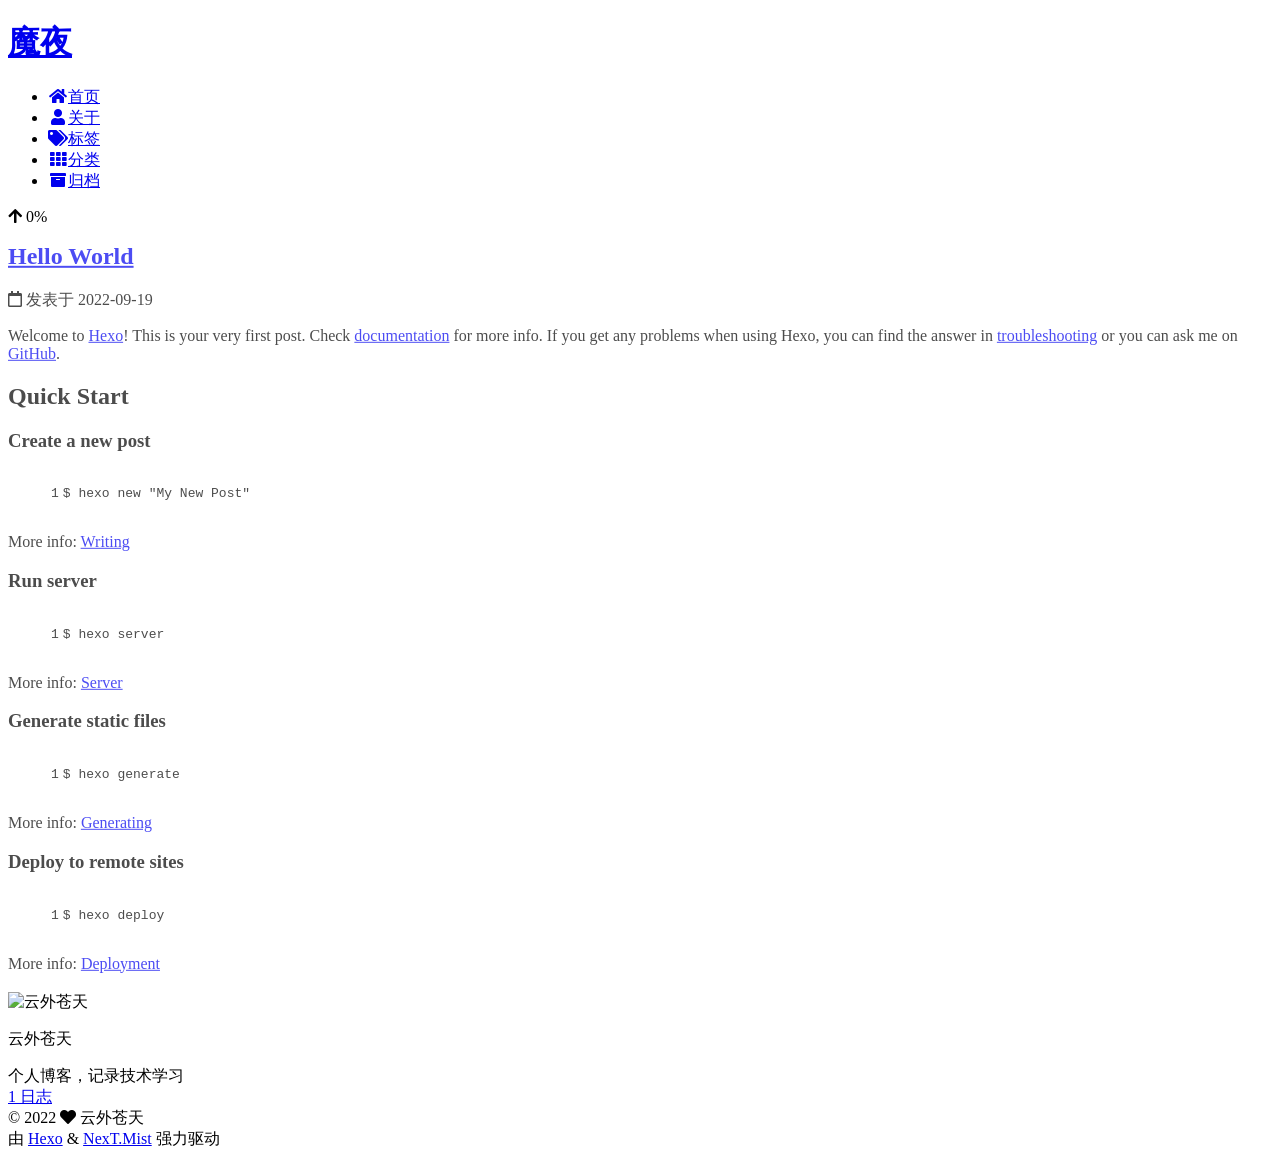
==== commit 17b80f19: "Site updated: 2022-09-19 23:22:18" ====
--- a/index.html
+++ b/index.html
@@ -115,6 +115,21 @@
     <a href="/" rel="section"><i class="fa fa-home fa-fw"></i>首页</a>
 
   </li>
+        <li class="menu-item menu-item-about">
+
+    <a href="/about/" rel="section"><i class="fa fa-user fa-fw"></i>关于</a>
+
+  </li>
+        <li class="menu-item menu-item-tags">
+
+    <a href="/tags/" rel="section"><i class="fa fa-tags fa-fw"></i>标签</a>
+
+  </li>
+        <li class="menu-item menu-item-categories">
+
+    <a href="/categories/" rel="section"><i class="fa fa-th fa-fw"></i>分类</a>
+
+  </li>
         <li class="menu-item menu-item-archives">
 
     <a href="/archives/" rel="section"><i class="fa fa-archive fa-fw"></i>归档</a>
@@ -150,7 +165,7 @@
     <link itemprop="mainEntityOfPage" href="http://example.com/2022/09/19/hello-world/">
 
     <span hidden itemprop="author" itemscope itemtype="http://schema.org/Person">
-      <meta itemprop="image" content="/images/avatar.gif">
+      <meta itemprop="image" content="/images/avatar.png">
       <meta itemprop="name" content="云外苍天">
       <meta itemprop="description" content="个人博客，记录技术学习">
     </span>
@@ -271,6 +286,8 @@
 
       <div class="site-overview-wrap sidebar-panel">
         <div class="site-author motion-element" itemprop="author" itemscope itemtype="http://schema.org/Person">
+    <img class="site-author-image" itemprop="image" alt="云外苍天"
+      src="/images/avatar.png">
   <p class="site-author-name" itemprop="name">云外苍天</p>
   <div class="site-description" itemprop="description">个人博客，记录技术学习</div>
 </div>
